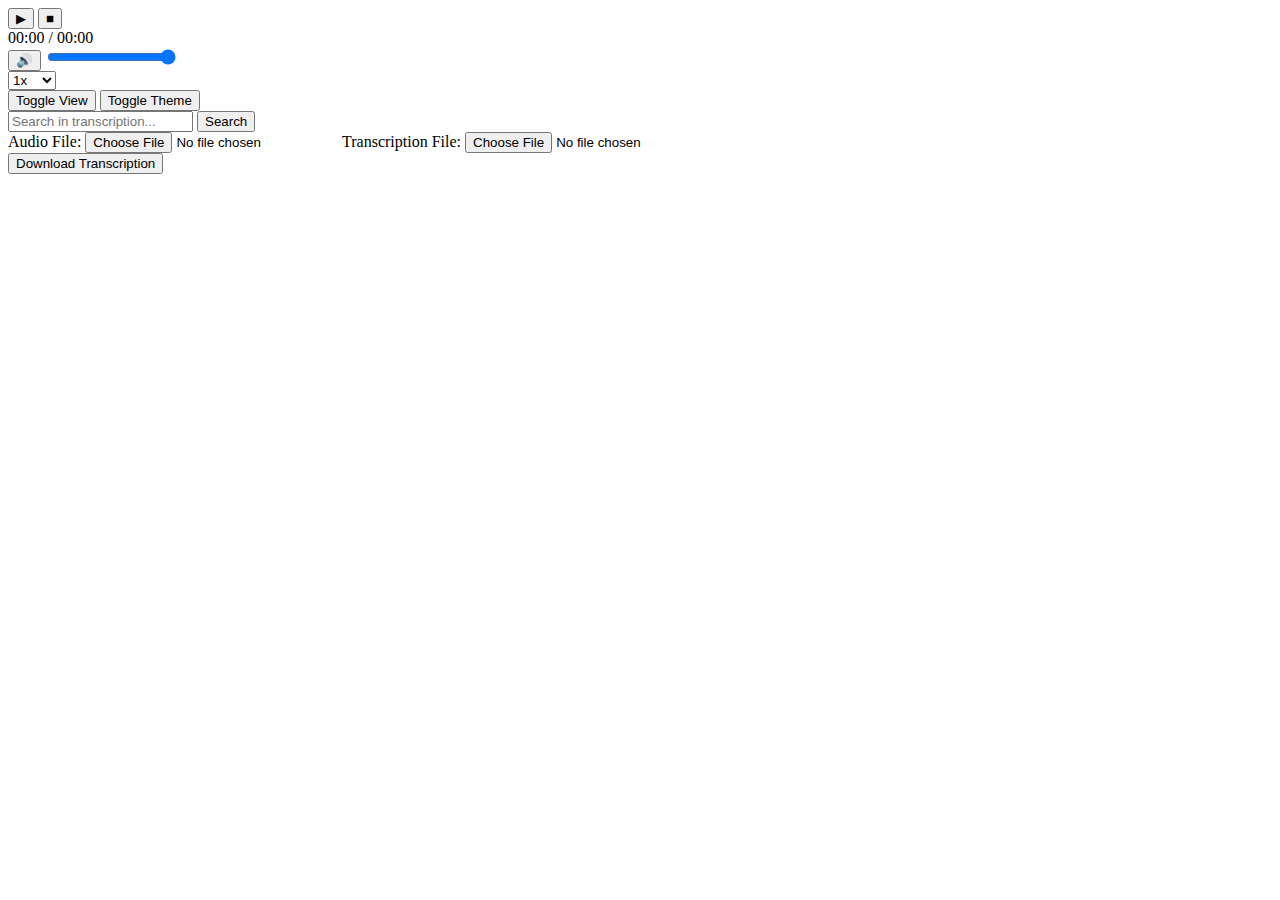
==== AudioPlayer/index.html @ c8fc8079 "Create index.html" ====
<!DOCTYPE html>
<html lang="en">
<head>
    <meta charset="UTF-8">
    <meta name="viewport" content="width=device-width, initial-scale=1.0">
    <title>Audio Player with Transcription</title>
    <link rel="stylesheet" href="styles.css">
</head>
<body>
    <div class="container">
        <div class="player-wrapper">
            <!-- Audio Player Section -->
            <div class="audio-player">
                <audio id="audio-element"></audio>
                <div class="controls">
                    <button id="play-pause" aria-label="Play">▶</button>
                    <button id="stop" aria-label="Stop">■</button>
                    <div class="progress-container">
                        <div id="progress-bar" class="progress-bar">
                            <div id="progress" class="progress"></div>
                        </div>
                        <span id="time-display">00:00 / 00:00</span>
                    </div>
                    <div class="volume-container">
                        <button id="mute" aria-label="Mute">🔊</button>
                        <input type="range" id="volume" min="0" max="100" value="100">
                    </div>
                    <select id="playback-speed">
                        <option value="0.5">0.5x</option>
                        <option value="1" selected>1x</option>
                        <option value="1.5">1.5x</option>
                        <option value="2">2x</option>
                    </select>
                </div>
            </div>

            <!-- Transcription Display -->
            <div class="transcription-container">
                <div class="view-controls">
                    <button id="toggle-view">Toggle View</button>
                    <button id="toggle-theme">Toggle Theme</button>
                </div>
                
                <!-- Single Line View -->
                <div id="single-line-view" class="transcription-view active">
                    <div id="current-line"></div>
                </div>

                <!-- Full Article View -->
                <div id="full-article-view" class="transcription-view">
                    <div id="search-container">
                        <input type="text" id="search-input" placeholder="Search in transcription...">
                        <button id="search-button">Search</button>
                    </div>
                    <div id="full-transcription"></div>
                </div>
            </div>

            <!-- File Upload Section -->
            <div class="file-upload">
                <div class="upload-container">
                    <label for="audio-upload">Audio File:</label>
                    <input type="file" id="audio-upload" accept="audio/*">
                    
                    <label for="transcription-upload">Transcription File:</label>
                    <input type="file" id="transcription-upload" accept=".vtt,.srt,.json">
                </div>
                <button id="download-transcription">Download Transcription</button>
            </div>
        </div>
    </div>

    <!-- JavaScript Modules -->
    <script type="module"  src="js/audioPlayer.js"></script>
    <script type="module" src="js/transcriptionManager.js"></script>
    <script type="module" src="js/viewManager.js"></script>
    <script type="module" src="js/fileHandler.js"></script>
    <script type="module" src="js/app.js"></script>
</body>
</html>
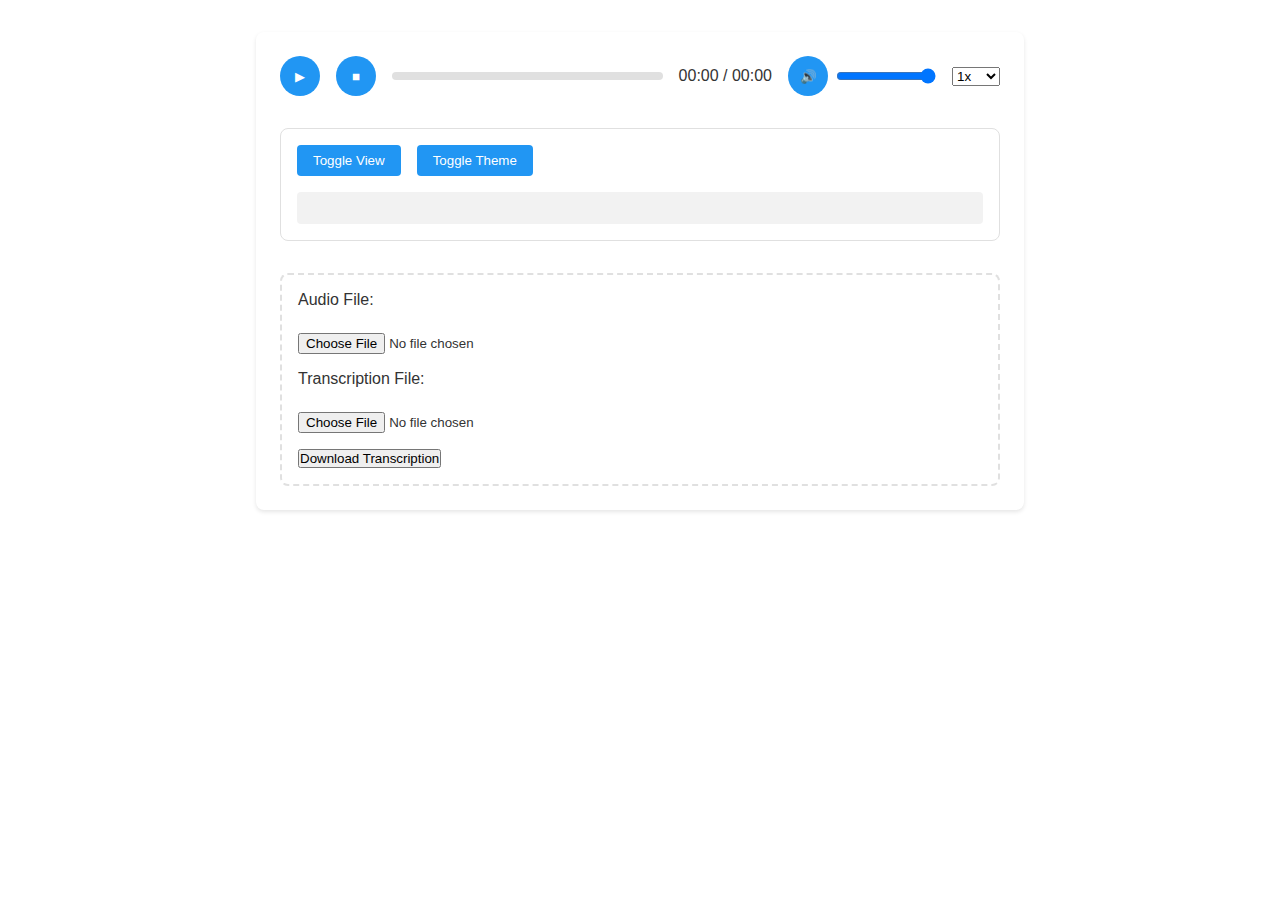
==== commit 9cf8877d: "Update index.html" ====
--- a/AudioPlayer/index.html
+++ b/AudioPlayer/index.html
@@ -4,7 +4,7 @@
     <meta charset="UTF-8">
     <meta name="viewport" content="width=device-width, initial-scale=1.0">
     <title>Audio Player with Transcription</title>
-    <link rel="stylesheet" href="styles.css">
+    <link rel="stylesheet" href="https://samkarya.github.io/bcaexamprep/AudioPlayer/styles.css">
 </head>
 <body>
     <div class="container">
@@ -71,10 +71,10 @@
     </div>
 
     <!-- JavaScript Modules -->
-    <script type="module"  src="js/audioPlayer.js"></script>
-    <script type="module" src="js/transcriptionManager.js"></script>
-    <script type="module" src="js/viewManager.js"></script>
-    <script type="module" src="js/fileHandler.js"></script>
-    <script type="module" src="js/app.js"></script>
+    <script type="module"  src="https://samkarya.github.io/bcaexamprep/AudioPlayer/js/audioPlayer.js"></script>
+    <script type="module" src="https://samkarya.github.io/bcaexamprep/AudioPlayer/js/transcriptionManager.js"></script>
+    <script type="module" src="https://samkarya.github.io/bcaexamprep/AudioPlayer/js/viewManager.js"></script>
+    <script type="module" src="https://samkarya.github.io/bcaexamprep/AudioPlayer/js/fileHandler.js"></script>
+    <script type="module" src="https://samkarya.github.io/bcaexamprep/AudioPlayer/js/app.js"></script>
 </body>
 </html>
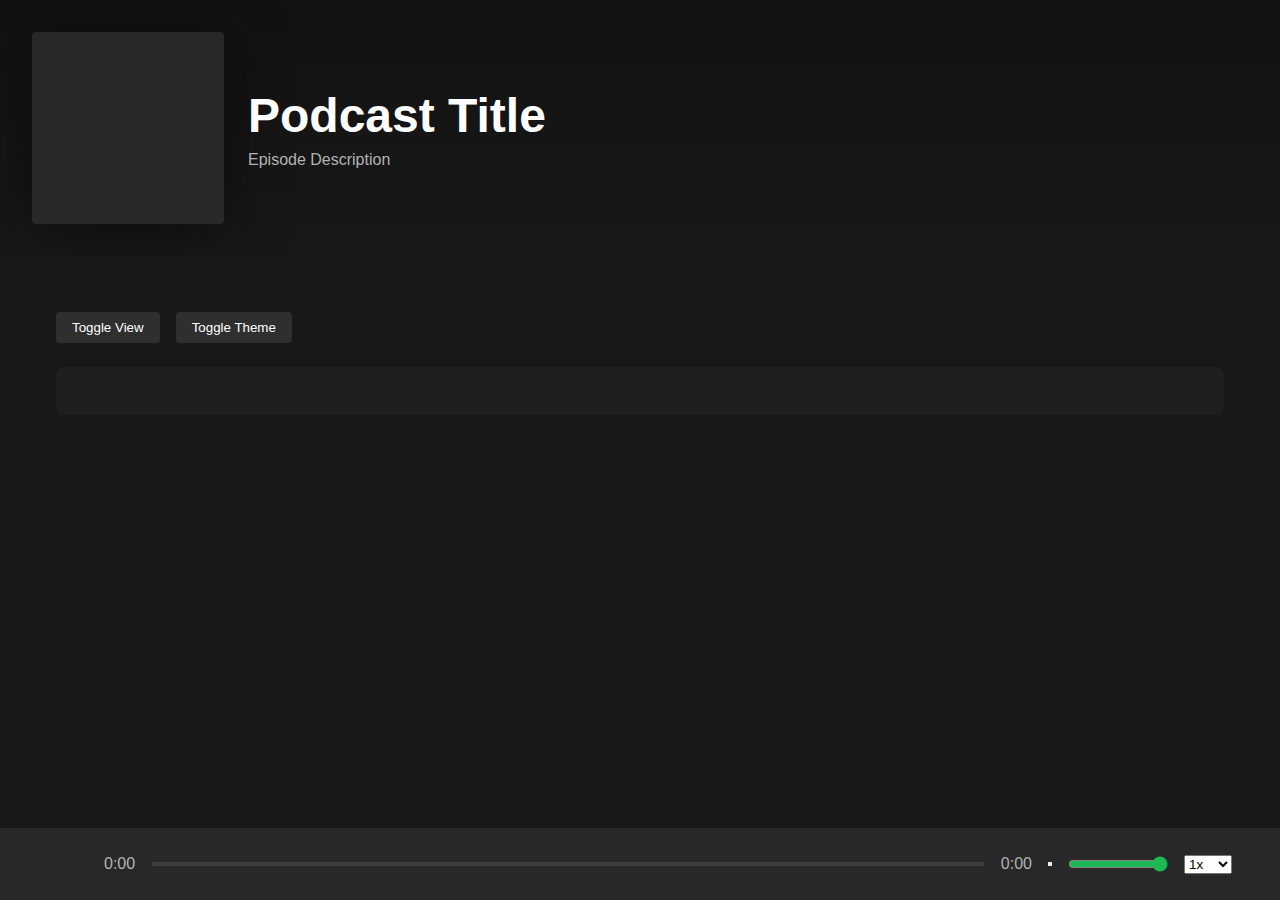
==== commit b8179ce8: "Update index.html" ====
--- a/AudioPlayer/index.html
+++ b/AudioPlayer/index.html
@@ -7,68 +7,89 @@
     <link rel="stylesheet" href="https://samkarya.github.io/bcaexamprep/AudioPlayer/styles.css">
 </head>
 <body>
-    <div class="container">
-        <div class="player-wrapper">
-            <!-- Audio Player Section -->
-            <div class="audio-player">
-                <audio id="audio-element"></audio>
-                <div class="controls">
-                    <button id="play-pause" aria-label="Play">▶</button>
-                    <button id="stop" aria-label="Stop">■</button>
-                    <div class="progress-container">
-                        <div id="progress-bar" class="progress-bar">
-                            <div id="progress" class="progress"></div>
-                        </div>
-                        <span id="time-display">00:00 / 00:00</span>
+        <div class="header">
+        <div class="podcast-info">
+            <div class="podcast-cover"></div>
+            <div class="podcast-details">
+                <h1>Podcast Title</h1>
+                <p>Episode Description</p>
+            </div>
+        </div>
+    </div>
+
+    <main class="main-content">
+        <div class="transcription-container">
+            <div class="view-controls">
+                <button id="toggle-view">
+                    <i class="fas fa-exchange-alt"></i> Toggle View
+                </button>
+                <button id="toggle-theme">
+                    <i class="fas fa-moon"></i> Toggle Theme
+                </button>
+            </div>
+            
+            <div id="single-line-view" class="transcription-view active">
+                <div id="current-line"></div>
+            </div>
+
+            <div id="full-article-view" class="transcription-view">
+                <div id="search-container">
+                    <input type="text" id="search-input" placeholder="Search in transcription...">
+                </div>
+                <div id="full-transcription"></div>
+            </div>
+        </div>
+    </main>
+
+    <div class="player-wrapper">
+        <div class="player-container">
+            <audio id="audio-element"></audio>
+            <div class="controls">
+                <div class="main-controls">
+                    <button id="prev-track">
+                        <i class="fas fa-step-backward"></i>
+                    </button>
+                    <button id="play-pause" class="play-pause">
+                        <i class="fas fa-play"></i>
+                    </button>
+                    <button id="next-track">
+                        <i class="fas fa-step-forward"></i>
+                    </button>
+                </div>
+
+                <div class="progress-container">
+                    <span id="current-time">0:00</span>
+                    <div id="progress-bar" class="progress-bar">
+                        <div id="progress" class="progress"></div>
                     </div>
-                    <div class="volume-container">
-                        <button id="mute" aria-label="Mute">🔊</button>
-                        <input type="range" id="volume" min="0" max="100" value="100">
-                    </div>
+                    <span id="duration">0:00</span>
+                </div>
+
+                <div class="volume-container">
+                    <button id="mute">
+                        <i class="fas fa-volume-up"></i>
+                    </button>
+                    <input type="range" id="volume" min="0" max="100" value="100">
                     <select id="playback-speed">
                         <option value="0.5">0.5x</option>
                         <option value="1" selected>1x</option>
                         <option value="1.5">1.5x</option>
                         <option value="2">2x</option>
                     </select>
+                    <div class="file-upload">
+                        <button class="upload-trigger">
+                            <i class="fas fa-folder-open"></i>
+                        </button>
+                        <div class="upload-container">
+                            <input type="file" id="audio-upload" accept="audio/*">
+                            <input type="file" id="transcription-upload" accept=".vtt,.srt,.json">
+                        </div>
+                    </div>
                 </div>
-            </div>
-
-            <!-- Transcription Display -->
-            <div class="transcription-container">
-                <div class="view-controls">
-                    <button id="toggle-view">Toggle View</button>
-                    <button id="toggle-theme">Toggle Theme</button>
-                </div>
-                
-                <!-- Single Line View -->
-                <div id="single-line-view" class="transcription-view active">
-                    <div id="current-line"></div>
-                </div>
-
-                <!-- Full Article View -->
-                <div id="full-article-view" class="transcription-view">
-                    <div id="search-container">
-                        <input type="text" id="search-input" placeholder="Search in transcription...">
-                        <button id="search-button">Search</button>
-                    </div>
-                    <div id="full-transcription"></div>
-                </div>
-            </div>
-
-            <!-- File Upload Section -->
-            <div class="file-upload">
-                <div class="upload-container">
-                    <label for="audio-upload">Audio File:</label>
-                    <input type="file" id="audio-upload" accept="audio/*">
-                    
-                    <label for="transcription-upload">Transcription File:</label>
-                    <input type="file" id="transcription-upload" accept=".vtt,.srt,.json">
-                </div>
-                <button id="download-transcription">Download Transcription</button>
             </div>
         </div>
     </div>
+
 
     <!-- JavaScript Modules -->
     <script type="module"  src="https://samkarya.github.io/bcaexamprep/AudioPlayer/js/audioPlayer.js"></script>
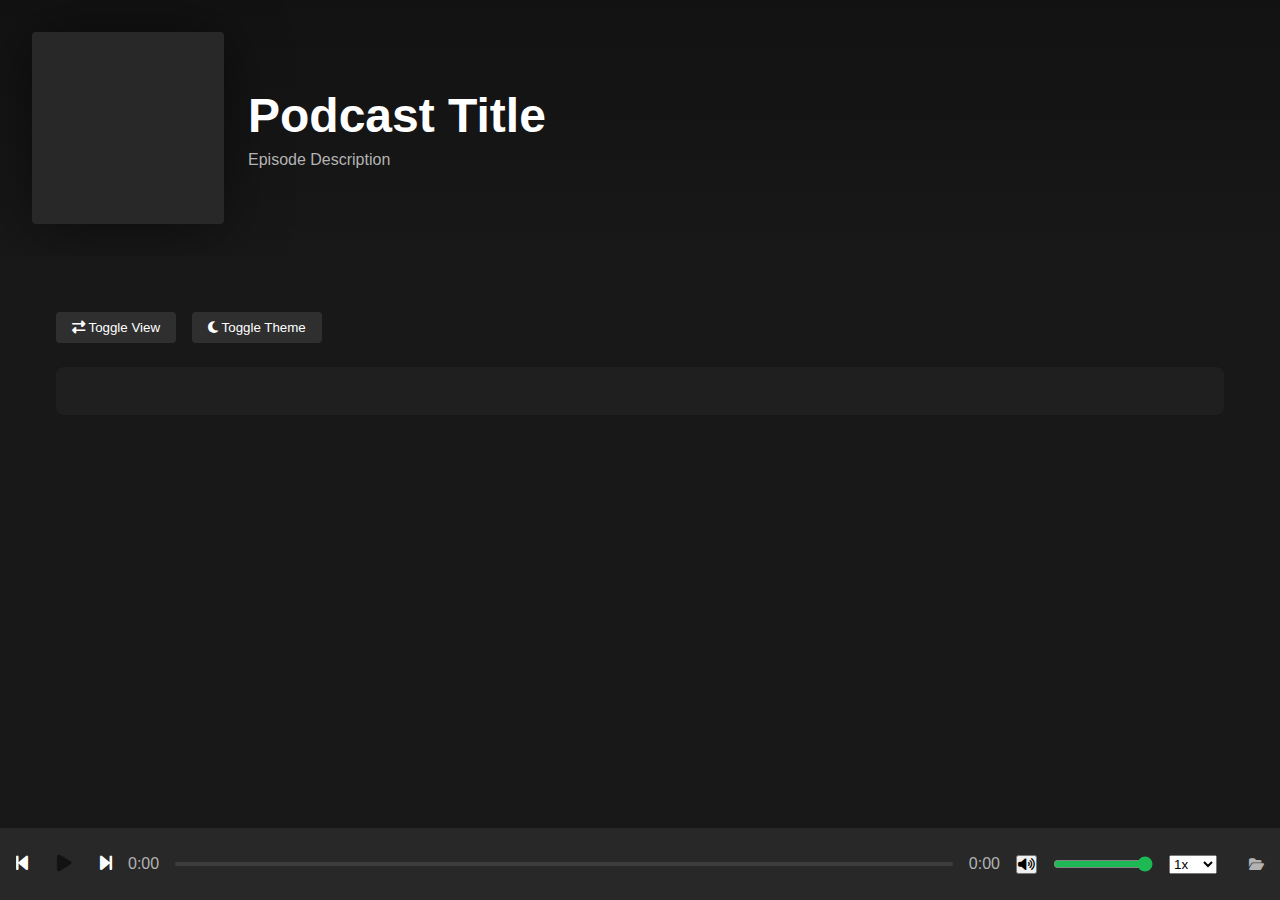
==== commit b65ce93f: "Update index.html" ====
--- a/AudioPlayer/index.html
+++ b/AudioPlayer/index.html
@@ -5,6 +5,7 @@
     <meta name="viewport" content="width=device-width, initial-scale=1.0">
     <title>Audio Player with Transcription</title>
     <link rel="stylesheet" href="https://samkarya.github.io/bcaexamprep/AudioPlayer/styles.css">
+    <link rel="stylesheet" href="https://cdnjs.cloudflare.com/ajax/libs/font-awesome/6.5.1/css/all.min.css">
 </head>
 <body>
         <div class="header">
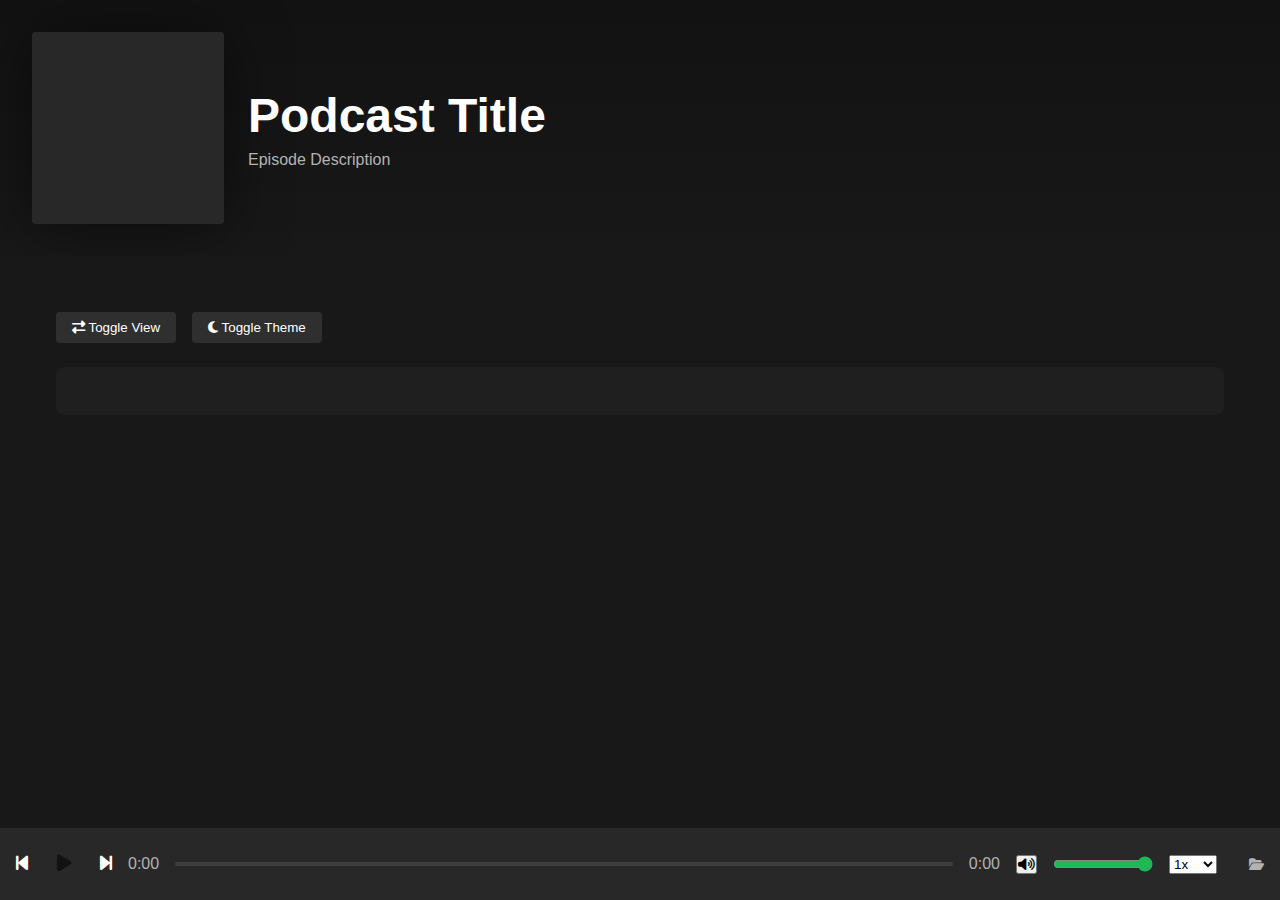
==== commit 51f2ea40: "Update index.html" ====
--- a/AudioPlayer/index.html
+++ b/AudioPlayer/index.html
@@ -36,6 +36,7 @@
             <div id="full-article-view" class="transcription-view">
                 <div id="search-container">
                     <input type="text" id="search-input" placeholder="Search in transcription...">
+                     <button id="search-button">Search</button>
                 </div>
                 <div id="full-transcription"></div>
             </div>
@@ -84,6 +85,7 @@
                         <div class="upload-container">
                             <input type="file" id="audio-upload" accept="audio/*">
                             <input type="file" id="transcription-upload" accept=".vtt,.srt,.json">
+                            <button id="download-transcription">
                         </div>
                     </div>
                 </div>
